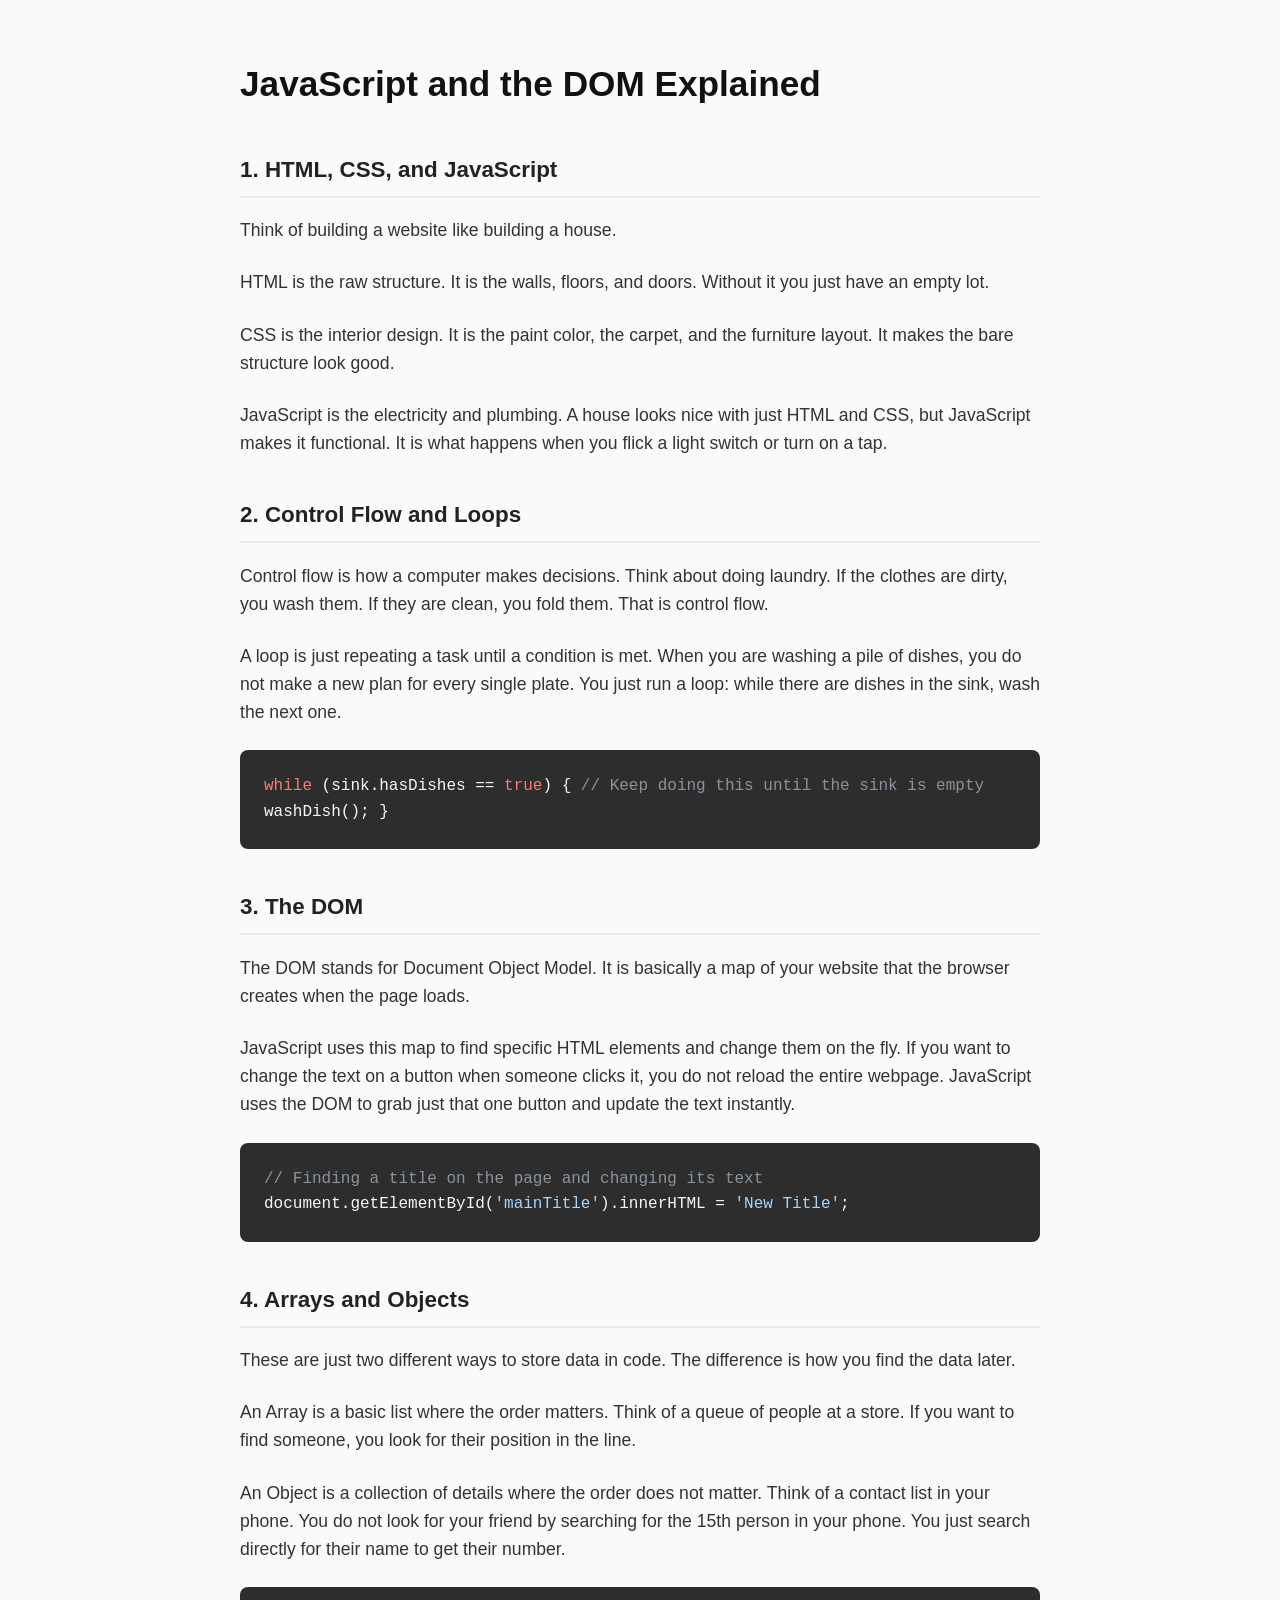
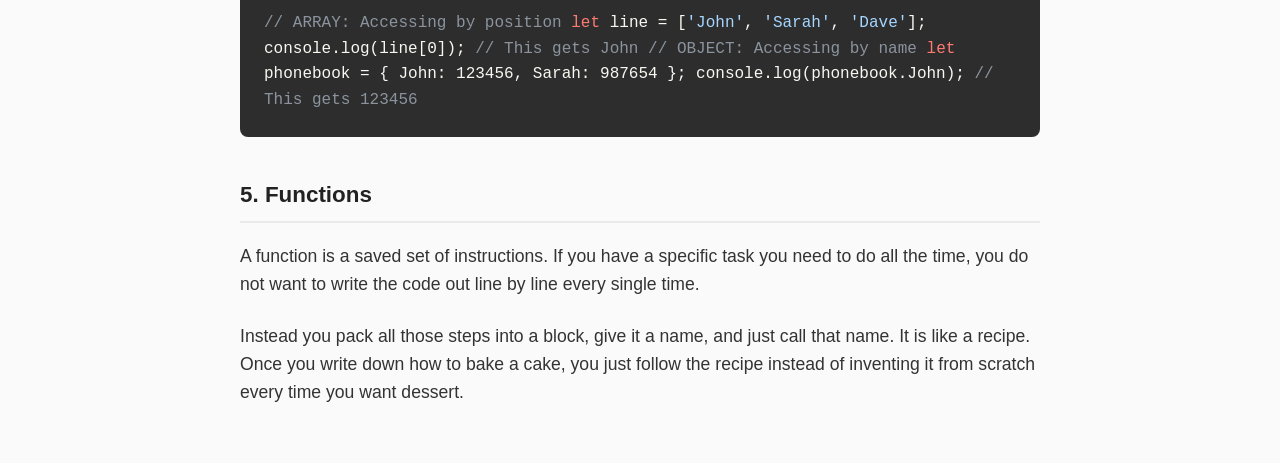
==== blog-posts/javascript-dom.html @ 0a0196d4 "add javascript and DOM blog post" ====
<!doctype html>
<html lang="en">
  <head>
    <meta charset="UTF-8" />
    <meta name="viewport" content="width=device-width, initial-scale=1.0" />
    <title>JavaScript and the DOM</title>
    <style>
      body {
        font-family: Arial, sans-serif;
        line-height: 1.6;
        color: #333;
        max-width: 800px;
        margin: 0 auto;
        padding: 2rem;
        background-color: #fafafa;
      }
      h1 {
        font-size: 2.2rem;
        color: #111;
        margin-bottom: 2rem;
      }
      h2 {
        font-size: 1.4rem;
        color: #222;
        border-bottom: 2px solid #eaeaea;
        padding-bottom: 0.5rem;
        margin-top: 2.5rem;
      }
      p {
        font-size: 1.1rem;
        margin-bottom: 1.5rem;
      }
      .code-block {
        background-color: #2d2d2d;
        color: #f8f8f2;
        padding: 1.5rem;
        border-radius: 8px;
        font-family: 'Courier New', Courier, monospace;
        font-size: 1rem;
        overflow-x: auto;
        margin-bottom: 1.5rem;
      }
      .comment {
        color: #8b949e;
      }
      .keyword {
        color: #ff7b72;
      }
      .string {
        color: #a5d6ff;
      }
    </style>
  </head>
  <body>
    <main>
      <h1>JavaScript and the DOM Explained</h1>

      <h2>1. HTML, CSS, and JavaScript</h2>
      <p>Think of building a website like building a house.</p>
      <p>
        HTML is the raw structure. It is the walls, floors, and doors. Without
        it you just have an empty lot.
      </p>
      <p>
        CSS is the interior design. It is the paint color, the carpet, and the
        furniture layout. It makes the bare structure look good.
      </p>
      <p>
        JavaScript is the electricity and plumbing. A house looks nice with just
        HTML and CSS, but JavaScript makes it functional. It is what happens
        when you flick a light switch or turn on a tap.
      </p>

      <h2>2. Control Flow and Loops</h2>
      <p>
        Control flow is how a computer makes decisions. Think about doing
        laundry. If the clothes are dirty, you wash them. If they are clean, you
        fold them. That is control flow.
      </p>
      <p>
        A loop is just repeating a task until a condition is met. When you are
        washing a pile of dishes, you do not make a new plan for every single
        plate. You just run a loop: while there are dishes in the sink, wash the
        next one.
      </p>
      <div class="code-block">
        <span class="keyword">while</span> (sink.hasDishes ==
        <span class="keyword">true</span>) {
        <span class="comment">// Keep doing this until the sink is empty</span>
        washDish(); }
      </div>

      <h2>3. The DOM</h2>
      <p>
        The DOM stands for Document Object Model. It is basically a map of your
        website that the browser creates when the page loads.
      </p>
      <p>
        JavaScript uses this map to find specific HTML elements and change them
        on the fly. If you want to change the text on a button when someone
        clicks it, you do not reload the entire webpage. JavaScript uses the DOM
        to grab just that one button and update the text instantly.
      </p>
      <div class="code-block">
        <span class="comment"
          >// Finding a title on the page and changing its text</span
        >
        document.getElementById(<span class="string">'mainTitle'</span
        >).innerHTML = <span class="string">'New Title'</span>;
      </div>

      <h2>4. Arrays and Objects</h2>
      <p>
        These are just two different ways to store data in code. The difference
        is how you find the data later.
      </p>
      <p>
        An Array is a basic list where the order matters. Think of a queue of
        people at a store. If you want to find someone, you look for their
        position in the line.
      </p>
      <p>
        An Object is a collection of details where the order does not matter.
        Think of a contact list in your phone. You do not look for your friend
        by searching for the 15th person in your phone. You just search directly
        for their name to get their number.
      </p>
      <div class="code-block">
        <span class="comment">// ARRAY: Accessing by position</span>
        <span class="keyword">let</span> line = [<span class="string"
          >'John'</span
        >, <span class="string">'Sarah'</span>,
        <span class="string">'Dave'</span>]; console.log(line[0]);
        <span class="comment">// This gets John</span>

        <span class="comment">// OBJECT: Accessing by name</span>
        <span class="keyword">let</span> phonebook = { John: 123456, Sarah:
        987654 }; console.log(phonebook.John);
        <span class="comment">// This gets 123456</span>
      </div>

      <h2>5. Functions</h2>
      <p>
        A function is a saved set of instructions. If you have a specific task
        you need to do all the time, you do not want to write the code out line
        by line every single time.
      </p>
      <p>
        Instead you pack all those steps into a block, give it a name, and just
        call that name. It is like a recipe. Once you write down how to bake a
        cake, you just follow the recipe instead of inventing it from scratch
        every time you want dessert.
      </p>
    </main>
  </body>
</html>
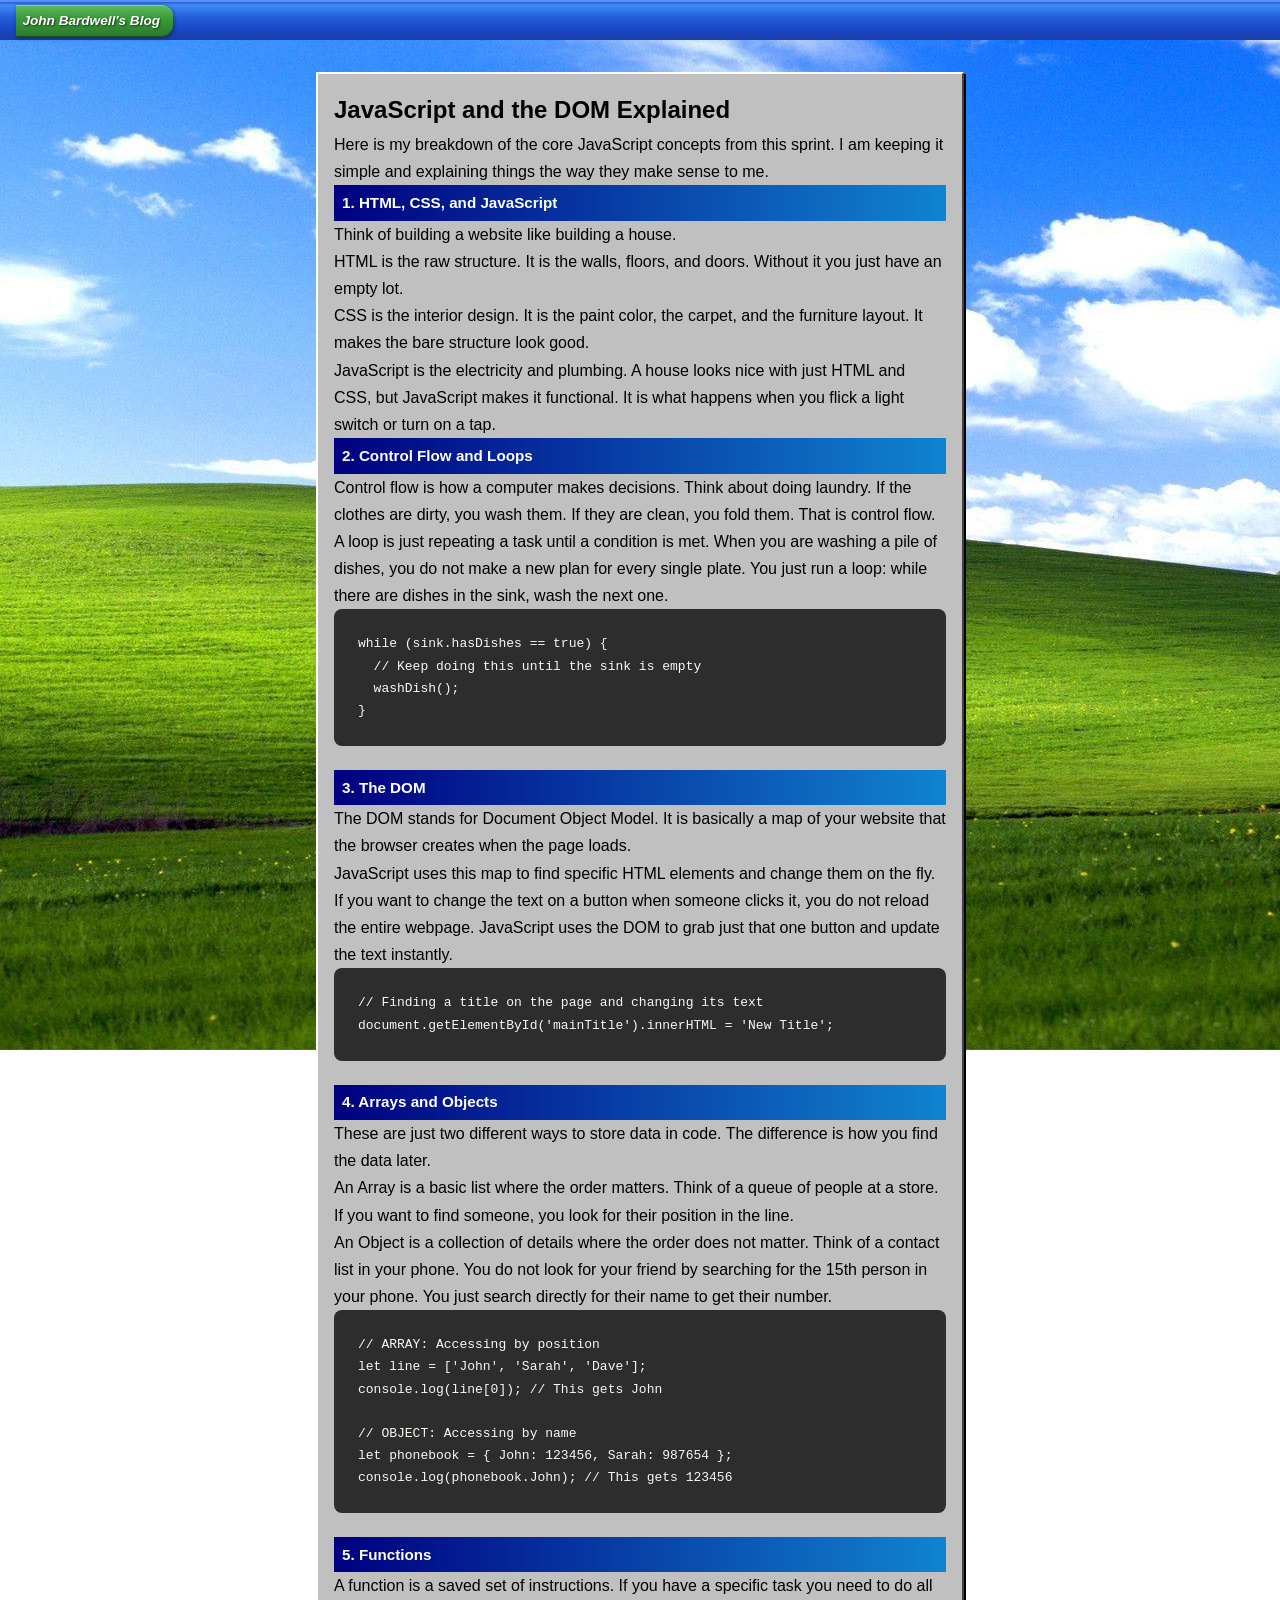
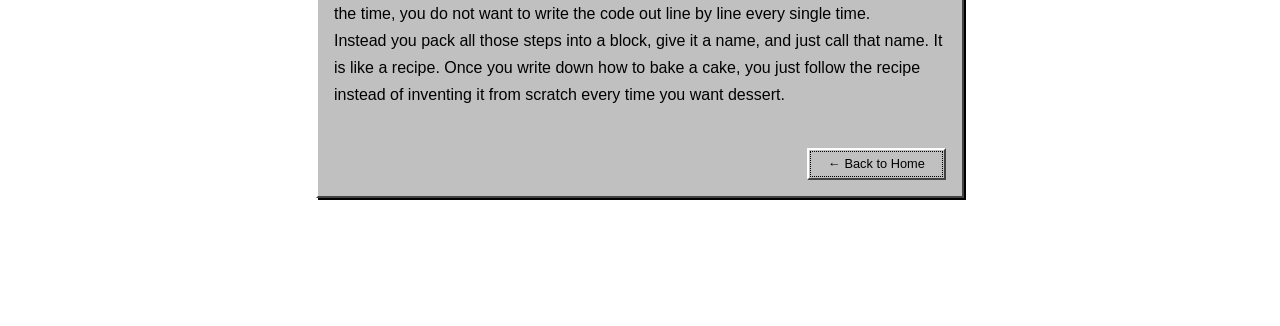
==== commit 67e804dc: "Add Neuroplasticity blog posts" ====
--- a/blog-posts/javascript-dom.html
+++ b/blog-posts/javascript-dom.html
@@ -4,153 +4,247 @@
     <meta charset="UTF-8" />
     <meta name="viewport" content="width=device-width, initial-scale=1.0" />
     <title>JavaScript and the DOM</title>
-    <style>
-      body {
-        font-family: Arial, sans-serif;
-        line-height: 1.6;
-        color: #333;
-        max-width: 800px;
-        margin: 0 auto;
-        padding: 2rem;
-        background-color: #fafafa;
-      }
-      h1 {
-        font-size: 2.2rem;
-        color: #111;
-        margin-bottom: 2rem;
-      }
-      h2 {
-        font-size: 1.4rem;
-        color: #222;
-        border-bottom: 2px solid #eaeaea;
-        padding-bottom: 0.5rem;
-        margin-top: 2.5rem;
-      }
-      p {
-        font-size: 1.1rem;
-        margin-bottom: 1.5rem;
-      }
-      .code-block {
-        background-color: #2d2d2d;
-        color: #f8f8f2;
-        padding: 1.5rem;
-        border-radius: 8px;
-        font-family: 'Courier New', Courier, monospace;
-        font-size: 1rem;
-        overflow-x: auto;
-        margin-bottom: 1.5rem;
-      }
-      .comment {
-        color: #8b949e;
-      }
-      .keyword {
-        color: #ff7b72;
-      }
-      .string {
-        color: #a5d6ff;
-      }
-    </style>
+    <link href="../styles/main.css" rel="stylesheet" type="text/css" />
   </head>
   <body>
+    <header>
+      <div class="start-btn-wrapper">
+        <h1 onclick="toggleMenu()"><em>John Bardwell's Blog</em></h1>
+        <div class="start-menu" id="startMenu">
+          <div class="start-menu-top">
+            <button onclick="showEmailPopup()" class="menu-top-btn">
+              <img src="../images/envelope.jpeg" class="menu-top-icon" /> Email
+            </button>
+            <a
+              href="https://www.instagram.com/johnbardwell.biz"
+              target="_blank"
+              class="menu-top-insta"
+            >
+              <img src="../images/instalogo.png" class="menu-top-icon" />
+              Instagram
+            </a>
+          </div>
+          <div class="start-menu-body">
+            <a href="../index.html" class="start-menu-item">
+              <span class="menu-icon icon-folder"></span>
+              <span>Home</span>
+            </a>
+            <a
+              href="https://www.youtube.com/@johnbardwell1371"
+              target="_blank"
+              class="start-menu-item"
+            >
+              <span class="menu-icon icon-yt"></span>
+              <span>Amateur Works <small>YouTube Channel</small></span>
+            </a>
+          </div>
+        </div>
+      </div>
+    </header>
+
     <main>
-      <h1>JavaScript and the DOM Explained</h1>
-
-      <h2>1. HTML, CSS, and JavaScript</h2>
-      <p>Think of building a website like building a house.</p>
-      <p>
-        HTML is the raw structure. It is the walls, floors, and doors. Without
-        it you just have an empty lot.
-      </p>
-      <p>
-        CSS is the interior design. It is the paint color, the carpet, and the
-        furniture layout. It makes the bare structure look good.
-      </p>
-      <p>
-        JavaScript is the electricity and plumbing. A house looks nice with just
-        HTML and CSS, but JavaScript makes it functional. It is what happens
-        when you flick a light switch or turn on a tap.
-      </p>
-
-      <h2>2. Control Flow and Loops</h2>
-      <p>
-        Control flow is how a computer makes decisions. Think about doing
-        laundry. If the clothes are dirty, you wash them. If they are clean, you
-        fold them. That is control flow.
-      </p>
-      <p>
-        A loop is just repeating a task until a condition is met. When you are
-        washing a pile of dishes, you do not make a new plan for every single
-        plate. You just run a loop: while there are dishes in the sink, wash the
-        next one.
-      </p>
-      <div class="code-block">
-        <span class="keyword">while</span> (sink.hasDishes ==
-        <span class="keyword">true</span>) {
-        <span class="comment">// Keep doing this until the sink is empty</span>
-        washDish(); }
-      </div>
-
-      <h2>3. The DOM</h2>
-      <p>
-        The DOM stands for Document Object Model. It is basically a map of your
-        website that the browser creates when the page loads.
-      </p>
-      <p>
-        JavaScript uses this map to find specific HTML elements and change them
-        on the fly. If you want to change the text on a button when someone
-        clicks it, you do not reload the entire webpage. JavaScript uses the DOM
-        to grab just that one button and update the text instantly.
-      </p>
-      <div class="code-block">
-        <span class="comment"
-          >// Finding a title on the page and changing its text</span
-        >
-        document.getElementById(<span class="string">'mainTitle'</span
-        >).innerHTML = <span class="string">'New Title'</span>;
-      </div>
-
-      <h2>4. Arrays and Objects</h2>
-      <p>
-        These are just two different ways to store data in code. The difference
-        is how you find the data later.
-      </p>
-      <p>
-        An Array is a basic list where the order matters. Think of a queue of
-        people at a store. If you want to find someone, you look for their
-        position in the line.
-      </p>
-      <p>
-        An Object is a collection of details where the order does not matter.
-        Think of a contact list in your phone. You do not look for your friend
-        by searching for the 15th person in your phone. You just search directly
-        for their name to get their number.
-      </p>
-      <div class="code-block">
-        <span class="comment">// ARRAY: Accessing by position</span>
-        <span class="keyword">let</span> line = [<span class="string"
-          >'John'</span
-        >, <span class="string">'Sarah'</span>,
-        <span class="string">'Dave'</span>]; console.log(line[0]);
-        <span class="comment">// This gets John</span>
-
-        <span class="comment">// OBJECT: Accessing by name</span>
-        <span class="keyword">let</span> phonebook = { John: 123456, Sarah:
-        987654 }; console.log(phonebook.John);
-        <span class="comment">// This gets 123456</span>
-      </div>
-
-      <h2>5. Functions</h2>
-      <p>
-        A function is a saved set of instructions. If you have a specific task
-        you need to do all the time, you do not want to write the code out line
-        by line every single time.
-      </p>
-      <p>
-        Instead you pack all those steps into a block, give it a name, and just
-        call that name. It is like a recipe. Once you write down how to bake a
-        cake, you just follow the recipe instead of inventing it from scratch
-        every time you want dessert.
-      </p>
+      <article class="post-card">
+        <div class="post-card-body">
+          <h1>JavaScript and the DOM Explained</h1>
+          <p>
+            Here is my breakdown of the core JavaScript concepts from this
+            sprint. I am keeping it simple and explaining things the way they
+            make sense to me.
+          </p>
+
+          <h2>1. HTML, CSS, and JavaScript</h2>
+          <p>Think of building a website like building a house.</p>
+          <p>
+            HTML is the raw structure. It is the walls, floors, and doors.
+            Without it you just have an empty lot.
+          </p>
+          <p>
+            CSS is the interior design. It is the paint color, the carpet, and
+            the furniture layout. It makes the bare structure look good.
+          </p>
+          <p>
+            JavaScript is the electricity and plumbing. A house looks nice with
+            just HTML and CSS, but JavaScript makes it functional. It is what
+            happens when you flick a light switch or turn on a tap.
+          </p>
+
+          <h2>2. Control Flow and Loops</h2>
+          <p>
+            Control flow is how a computer makes decisions. Think about doing
+            laundry. If the clothes are dirty, you wash them. If they are clean,
+            you fold them. That is control flow.
+          </p>
+          <p>
+            A loop is just repeating a task until a condition is met. When you
+            are washing a pile of dishes, you do not make a new plan for every
+            single plate. You just run a loop: while there are dishes in the
+            sink, wash the next one.
+          </p>
+
+          <pre
+            style="
+              background: #2d2d2d;
+              color: #f8f8f2;
+              padding: 1.5rem;
+              border-radius: 8px;
+              overflow-x: auto;
+              margin-bottom: 1.5rem;
+            "
+          ><code>while (sink.hasDishes == true) {
+  // Keep doing this until the sink is empty
+  washDish();
+}</code></pre>
+
+          <h2>3. The DOM</h2>
+          <p>
+            The DOM stands for Document Object Model. It is basically a map of
+            your website that the browser creates when the page loads.
+          </p>
+          <p>
+            JavaScript uses this map to find specific HTML elements and change
+            them on the fly. If you want to change the text on a button when
+            someone clicks it, you do not reload the entire webpage. JavaScript
+            uses the DOM to grab just that one button and update the text
+            instantly.
+          </p>
+
+          <pre
+            style="
+              background: #2d2d2d;
+              color: #f8f8f2;
+              padding: 1.5rem;
+              border-radius: 8px;
+              overflow-x: auto;
+              margin-bottom: 1.5rem;
+            "
+          ><code>// Finding a title on the page and changing its text
+document.getElementById('mainTitle').innerHTML = 'New Title';</code></pre>
+
+          <h2>4. Arrays and Objects</h2>
+          <p>
+            These are just two different ways to store data in code. The
+            difference is how you find the data later.
+          </p>
+          <p>
+            An Array is a basic list where the order matters. Think of a queue
+            of people at a store. If you want to find someone, you look for
+            their position in the line.
+          </p>
+          <p>
+            An Object is a collection of details where the order does not
+            matter. Think of a contact list in your phone. You do not look for
+            your friend by searching for the 15th person in your phone. You just
+            search directly for their name to get their number.
+          </p>
+
+          <pre
+            style="
+              background: #2d2d2d;
+              color: #f8f8f2;
+              padding: 1.5rem;
+              border-radius: 8px;
+              overflow-x: auto;
+              margin-bottom: 1.5rem;
+            "
+          ><code>// ARRAY: Accessing by position
+let line = ['John', 'Sarah', 'Dave'];
+console.log(line[0]); // This gets John
+
+// OBJECT: Accessing by name
+let phonebook = { John: 123456, Sarah: 987654 };
+console.log(phonebook.John); // This gets 123456</code></pre>
+
+          <h2>5. Functions</h2>
+          <p>
+            A function is a saved set of instructions. If you have a specific
+            task you need to do all the time, you do not want to write the code
+            out line by line every single time.
+          </p>
+          <p>
+            Instead you pack all those steps into a block, give it a name, and
+            just call that name. It is like a recipe. Once you write down how to
+            bake a cake, you just follow the recipe instead of inventing it from
+            scratch every time you want dessert.
+          </p>
+
+          <br />
+          <a class="read-more" href="../index.html">← Back to Home</a>
+        </div>
+      </article>
     </main>
+
+    <footer>
+      <p>Used as part of Sprint 2 in 2026 by John Bardwell</p>
+    </footer>
+
+    <div class="xp-popup" id="xpPopup">
+      <div class="xp-popup-titlebar">
+        <span>✉ You got my email!</span>
+        <button class="xp-popup-close" onclick="closeEmailPopup()">✕</button>
+      </div>
+      <div class="xp-popup-body">
+        <img src="../images/envelope.jpeg" class="xp-popup-icon" />
+        <p>
+          My email is<br /><strong>JohnBardwellOfficial@gmail.com</strong> ! :)
+        </p>
+      </div>
+      <div class="xp-popup-footer">
+        <button class="xp-popup-ok" onclick="closeEmailPopup()">OK</button>
+      </div>
+    </div>
+
+    <script>
+      let isDragging = false
+      let wasDragging = false
+      let offsetX = 0
+      let offsetY = 0
+
+      function toggleMenu() {
+        const menu = document.getElementById('startMenu')
+        menu.classList.toggle('open')
+      }
+
+      function showEmailPopup() {
+        const popup = document.getElementById('xpPopup')
+        const maxX = window.innerWidth - 300
+        const maxY = window.innerHeight - 200
+        const randomX = Math.floor(Math.random() * maxX)
+        const randomY = Math.floor(Math.random() * maxY)
+        popup.style.left = randomX + 'px'
+        popup.style.top = randomY + 'px'
+        popup.style.display = 'block'
+        const audio = new Audio('../sounds/ding.mp3')
+        audio.play()
+      }
+
+      function closeEmailPopup() {
+        document.getElementById('xpPopup').style.display = 'none'
+      }
+
+      const popup = document.getElementById('xpPopup')
+      const titlebar = popup.querySelector('.xp-popup-titlebar')
+
+      titlebar.addEventListener('mousedown', function (e) {
+        isDragging = true
+        offsetX = e.clientX - popup.getBoundingClientRect().left
+        offsetY = e.clientY - popup.getBoundingClientRect().top
+        titlebar.style.cursor = 'grabbing'
+      })
+
+      document.addEventListener('mousemove', function (e) {
+        if (isDragging) {
+          popup.style.left = e.clientX - offsetX + 'px'
+          popup.style.top = e.clientY - offsetY + 'px'
+        }
+      })
+
+      document.addEventListener('mouseup', function () {
+        if (isDragging) {
+          wasDragging = true
+        }
+        isDragging = false
+        titlebar.style.cursor = 'grab'
+      })
+    </script>
   </body>
 </html>
--- a/styles/main.css
+++ b/styles/main.css
@@ -0,0 +1,443 @@
+@import url('https://fonts.googleapis.com/css2?family=VT323&display=swap');
+@import url('https://fonts.googleapis.com/css2?family=Rajdhani:wght@300&display=swap');
+
+* {
+  margin: 0;
+  padding: 0;
+  box-sizing: border-box;
+}
+
+body {
+  min-height: 100vh;
+  background-image: url('../95.jpg');
+  background-size: auto;
+  background-repeat: no-repeat;
+  background-position: center;
+  background-attachment: fixed;
+  font-family: 'Arial', sans-serif;
+  line-height: 1.7;
+}
+
+header {
+  background: linear-gradient(
+    180deg,
+    #245edb 0%,
+    #3f8cf3 8%,
+    #245edb 40%,
+    #1a47c8 70%,
+    #1a3ea8 100%
+  );
+  border-top: 2px solid #5a8ff7;
+  color: #ffffff;
+  padding: 0.3rem 1rem;
+  display: flex;
+  align-items: center;
+  justify-content: space-between;
+  position: relative;
+  top: 0;
+  left: 0;
+  width: 100%;
+  height: 40px;
+  z-index: 999;
+}
+
+header h1 {
+  font-size: 0.85rem;
+  font-weight: bold;
+  font-family: 'Arial', sans-serif;
+  color: #ffffff;
+  font-style: italic;
+  text-shadow: 1px 1px 2px rgba(0, 0, 0, 0.6);
+  display: flex;
+  align-items: center;
+  gap: 0.4rem;
+  background: linear-gradient(180deg, #5cb85c 0%, #3a9c3a 40%, #2d7a2d 100%);
+  padding: 0.2rem 0.8rem 0.2rem 0.4rem;
+  border-radius: 0 12px 12px 0;
+  border-top: 1px solid #7dd67d;
+  border-bottom: 1px solid #1a4d1a;
+  box-shadow: 1px 1px 4px rgba(0, 0, 0, 0.4);
+  cursor: pointer;
+}
+
+nav a {
+  color: #ffffff;
+  margin: 0 0.5rem;
+  text-decoration: none;
+  font-size: 0.75rem;
+  font-family: 'Arial', sans-serif;
+  background: rgba(255, 255, 255, 0.1);
+  padding: 0.2rem 0.6rem;
+  border-top: 1px solid rgba(255, 255, 255, 0.4);
+  border-left: 1px solid rgba(255, 255, 255, 0.4);
+  border-bottom: 1px solid rgba(0, 0, 0, 0.3);
+  border-right: 1px solid rgba(0, 0, 0, 0.3);
+}
+
+nav a:hover {
+  background: rgba(255, 255, 255, 0.25);
+}
+
+footer {
+  text-align: center;
+  padding: 2rem;
+  color: rgba(255, 255, 255, 0.6);
+  font-family: 'VT323', monospace;
+  font-size: 1.2rem;
+}
+
+main {
+  max-width: 680px;
+  margin: 2rem auto;
+  padding: 0 1rem;
+}
+
+.post-card {
+  background: #c0c0c0;
+  border-top: 2px solid #ffffff;
+  border-left: 2px solid #ffffff;
+  border-bottom: 2px solid #424242;
+  border-right: 2px solid #424242;
+  border-radius: 0;
+  padding: 0;
+  margin-bottom: 2rem;
+  box-shadow: 2px 2px 0px #000000;
+}
+
+.post-card h2 {
+  background: linear-gradient(90deg, #000080, #1084d0);
+  color: #ffffff;
+  padding: 0.3rem 0.5rem;
+  font-size: 0.95rem;
+  font-family: 'Arial', sans-serif;
+  margin-bottom: 0;
+  display: flex;
+  justify-content: space-between;
+  align-items: center;
+}
+
+.post-card h2 a {
+  color: #ffffff;
+  text-decoration: none;
+  text-shadow: none;
+  flex: 1;
+}
+
+.post-card h2 a:hover {
+  text-decoration: underline;
+}
+
+.read-more {
+  display: inline-block;
+  background: #c0c0c0;
+  border-top: 2px solid #ffffff;
+  border-left: 2px solid #ffffff;
+  border-bottom: 2px solid #424242;
+  border-right: 2px solid #424242;
+  color: #000000;
+  font-family: 'Arial', sans-serif;
+  font-size: 0.8rem;
+  font-weight: normal;
+  text-decoration: none;
+  padding: 0.2rem 1.2rem;
+  outline: 1px dotted #000000;
+  outline-offset: -4px;
+  margin: 0;
+  transition: none;
+}
+
+.read-more:hover {
+  border-top: 2px solid #424242;
+  border-left: 2px solid #424242;
+  border-bottom: 2px solid #ffffff;
+  border-right: 2px solid #ffffff;
+  box-shadow: none;
+  background: #c0c0c0;
+  color: #000000;
+}
+
+.post-card-body {
+  padding: 1rem;
+  display: flex;
+  flex-direction: column;
+}
+
+.post-card-body .read-more {
+  align-self: flex-end;
+  margin-top: 0.75rem;
+}
+
+.post-date {
+  font-family: 'VT323', monospace;
+  font-size: 1.1rem;
+  color: #424242;
+  margin-bottom: 0.5rem;
+}
+
+.post-card-body .post-date {
+  font-family: 'VT323', monospace !important;
+  font-size: 1.1rem;
+  color: #424242;
+  margin-bottom: 0.5rem;
+}
+
+.start-btn-wrapper {
+  position: relative;
+}
+
+.start-menu {
+  display: none;
+  position: absolute;
+  top: 100%;
+  left: 0;
+  width: 280px;
+  background: #c0c0c0;
+  border-top: 2px solid #ffffff;
+  border-left: 2px solid #ffffff;
+  border-bottom: 2px solid #424242;
+  border-right: 2px solid #424242;
+  box-shadow: 2px 2px 0px #000000;
+  z-index: 9999;
+  font-family: 'Arial', sans-serif;
+}
+
+.start-menu.open {
+  display: block;
+}
+
+.start-menu-top {
+  background: linear-gradient(180deg, #4a90e8 0%, #1a47c8 40%, #0a2480 100%);
+  padding: 0.5rem 1rem;
+  display: flex;
+  justify-content: flex-end;
+  align-items: center;
+  gap: 1rem;
+  border-bottom: 1px solid #0a1a6a;
+  box-shadow: none;
+}
+
+.menu-top-btn {
+  display: flex;
+  align-items: center;
+  gap: 0.5rem;
+  text-decoration: none;
+  color: #ffffff;
+  font-size: 1.2rem;
+  font-family: 'Rajdhani', sans-serif;
+  font-weight: 300;
+  text-shadow: 1px 1px 2px rgba(0, 0, 0, 0.8);
+  letter-spacing: 0.05rem;
+}
+
+.menu-top-btn .icon-envelope {
+  display: inline-block;
+  width: 24px;
+  height: 24px;
+  background: linear-gradient(180deg, #ffd700 0%, #ffa500 50%, #cc7000 100%);
+  border-top: 1px solid #ffe066;
+  border-left: 1px solid #ffe066;
+  border-bottom: 1px solid #7a4000;
+  border-right: 1px solid #7a4000;
+  border-radius: 4px;
+}
+
+.menu-top-insta {
+  display: flex;
+  align-items: center;
+  gap: 0.5rem;
+  text-decoration: none;
+  color: #ffffff;
+  font-size: 1rem;
+  font-family: 'Rajdhani', sans-serif;
+  font-weight: 300;
+  text-shadow: 1px 1px 2px rgba(0, 0, 0, 0.8);
+  letter-spacing: 0.05rem;
+}
+
+.menu-top-icon {
+  width: 24px;
+  height: 24px;
+  border-radius: 4px;
+}
+
+.start-menu-body {
+  padding: 0.25rem 0;
+}
+
+.start-menu-item {
+  display: flex;
+  align-items: center;
+  gap: 0.75rem;
+  padding: 0.4rem 1rem;
+  text-decoration: none;
+  color: #000000;
+  font-size: 0.85rem;
+}
+
+.start-menu-item:hover {
+  background: #000080;
+  color: #ffffff;
+}
+
+.start-menu-item small {
+  display: block;
+  font-size: 0.7rem;
+  color: #555555;
+}
+
+.start-menu-item:hover small {
+  color: #cccccc;
+}
+
+.menu-icon {
+  font-size: 1.2rem;
+}
+
+.icon-folder {
+  display: inline-block;
+  width: 38px;
+  height: 38px;
+  background-image: url('../folder.png');
+  background-size: contain;
+  background-repeat: no-repeat;
+  background-position: center;
+  mix-blend-mode: multiply;
+}
+
+.icon-yt {
+  display: inline-block;
+  width: 38px;
+  height: 38px;
+  background-image: url('../camera.png');
+  background-size: contain;
+  background-repeat: no-repeat;
+  background-position: center;
+  mix-blend-mode: multiply;
+}
+
+.icon-envelope {
+  display: inline-block;
+  width: 24px;
+  height: 24px;
+  background-image: url('images/envelope.jpeg');
+  background-size: cover;
+  background-position: center;
+  border-radius: 4px;
+}
+
+.xp-popup {
+  display: none;
+  position: fixed;
+  width: 280px;
+  background: #c0c0c0;
+  border-top: 2px solid #ffffff;
+  border-left: 2px solid #ffffff;
+  border-bottom: 2px solid #424242;
+  border-right: 2px solid #424242;
+  box-shadow: 4px 4px 0px #000000;
+  z-index: 99999;
+  font-family: 'Tahoma', sans-serif;
+}
+
+.xp-popup-titlebar {
+  background: linear-gradient(90deg, #000080, #1084d0);
+  color: #ffffff;
+  padding: 0.3rem 0.5rem;
+  font-size: 0.8rem;
+  font-weight: bold;
+  display: flex;
+  justify-content: space-between;
+  align-items: center;
+}
+
+.xp-popup-close {
+  background: #c0c0c0;
+  border-top: 1px solid #ffffff;
+  border-left: 1px solid #ffffff;
+  border-bottom: 1px solid #424242;
+  border-right: 1px solid #424242;
+  font-size: 0.7rem;
+  width: 18px;
+  height: 18px;
+  cursor: pointer;
+  outline: 1px dotted #000000;
+  outline-offset: -3px;
+  display: flex;
+  align-items: center;
+  justify-content: center;
+}
+
+.xp-popup-body {
+  padding: 1rem;
+  display: flex;
+  align-items: center;
+  gap: 1rem;
+  font-size: 0.8rem;
+  color: #000000;
+  font-family: 'Tahoma', sans-serif;
+}
+
+.xp-popup-icon {
+  width: 32px;
+  height: 32px;
+  border-radius: 4px;
+  flex-shrink: 0;
+}
+
+.xp-popup-footer {
+  padding: 0.5rem 1rem 0.75rem;
+  display: flex;
+  justify-content: center;
+}
+
+.xp-popup-ok {
+  background: #c0c0c0;
+  border-top: 2px solid #ffffff;
+  border-left: 2px solid #ffffff;
+  border-bottom: 2px solid #424242;
+  border-right: 2px solid #424242;
+  padding: 0.2rem 2rem;
+  font-family: 'Tahoma', sans-serif;
+  font-size: 0.8rem;
+  cursor: pointer;
+  outline: 1px dotted #000000;
+  outline-offset: -4px;
+}
+
+.xp-popup-ok:hover {
+  border-top: 2px solid #424242;
+  border-left: 2px solid #424242;
+  border-bottom: 2px solid #ffffff;
+  border-right: 2px solid #ffffff;
+}
+
+.xp-popup-titlebar {
+  background: linear-gradient(90deg, #000080, #1084d0);
+  color: #ffffff;
+  padding: 0.3rem 0.5rem;
+  font-size: 0.8rem;
+  font-weight: bold;
+  display: flex;
+  justify-content: space-between;
+  align-items: center;
+  cursor: grab;
+}
+
+.menu-top-btn {
+  display: flex;
+  align-items: center;
+  gap: 0.5rem;
+  text-decoration: none;
+  color: #ffffff;
+  font-size: 1rem;
+  font-family: 'Rajdhani', sans-serif;
+  font-weight: 300;
+  text-shadow: 1px 1px 2px rgba(0, 0, 0, 0.8);
+  letter-spacing: 0.05rem;
+  background: none;
+  border: none;
+  cursor: pointer;
+  padding: 0;
+  -webkit-appearance: none;
+  appearance: none;
+}
